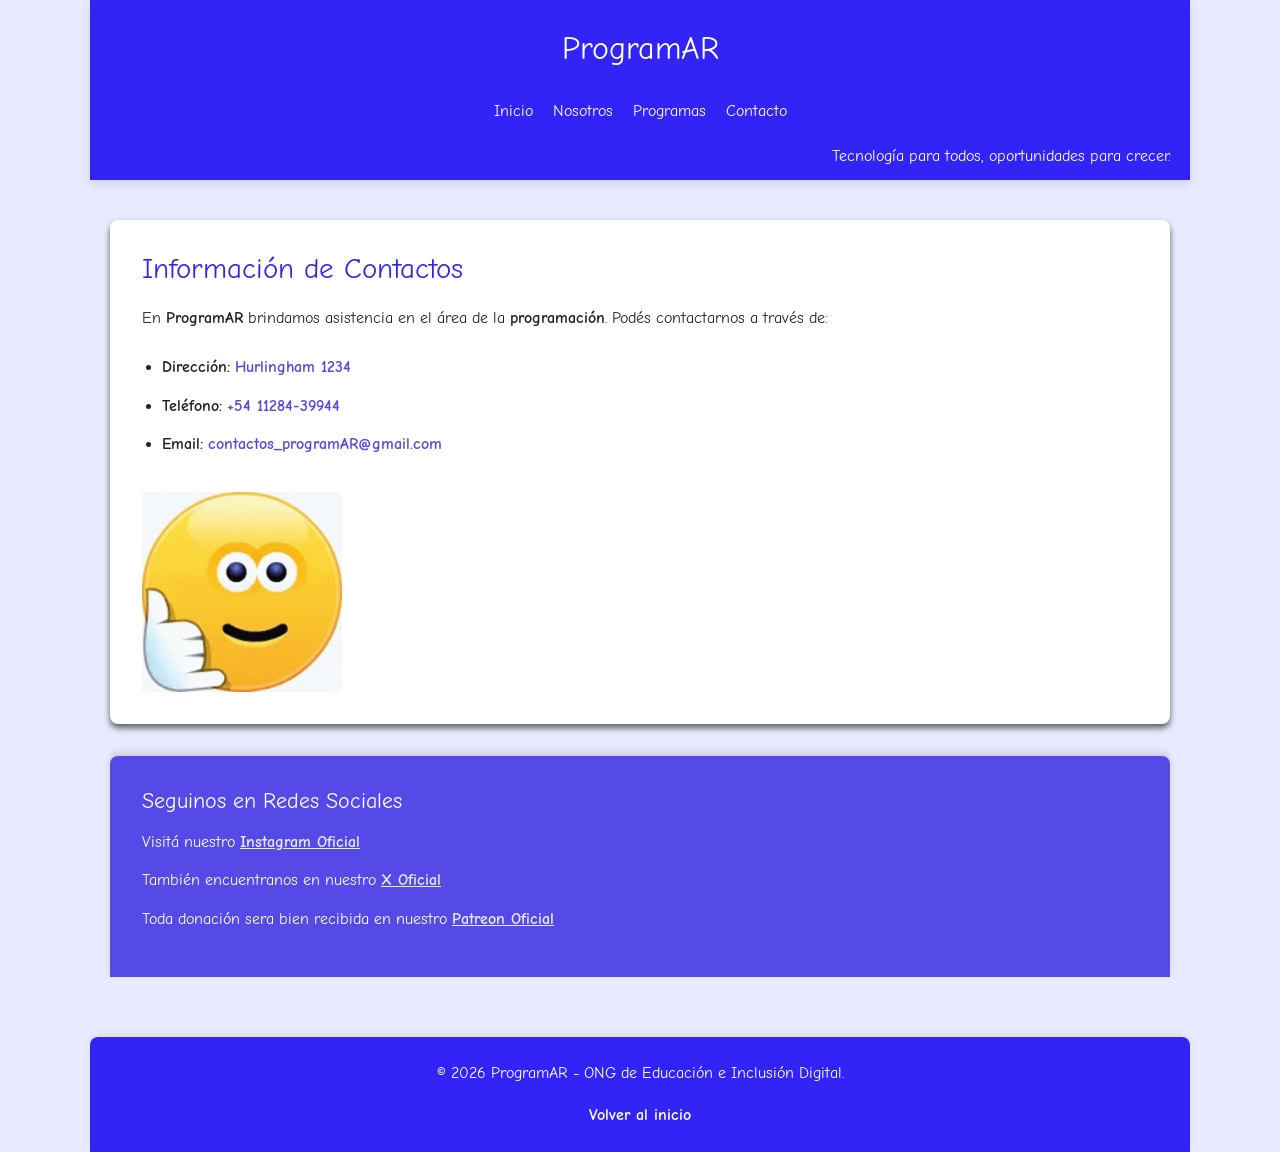
==== contactos.html @ b60bed7b "Mejoras de estilos y estructura" ====
<!DOCTYPE html>
<html lang="es">
<head>
    <meta charset="UTF-8">
    <meta name="viewport" content="width=device-width, initial-scale=1.0">

    <link href="https://cdn.jsdelivr.net/npm/bootstrap@5.3.3/dist/css/bootstrap.min.css" rel="stylesheet">

    <link rel="preconnect" href="https://fonts.googleapis.com">
    <link rel="preconnect" href="https://fonts.gstatic.com" crossorigin>
    <link href="https://fonts.googleapis.com/css2?family=Comic+Neue:ital,wght@0,300;0,400;0,700;1,300;1,400;1,700&family=Google+Sans+Flex:opsz,wght@6..144,1..1000&family=Lato:ital,wght@0,100;0,300;0,400;0,700;0,900;1,100;1,300;1,400;1,700;1,900&display=swap" rel="stylesheet">

    <link rel="stylesheet" href="css/estilos.css">

    <title>Contacto - ProgramAR</title>
</head>

<body>

<header id="inicio">
    <h1>ProgramAR</h1>
    <p>Tecnología para todos, oportunidades para crecer.</p>

    <nav class="navbar navbar-dark">
        <div class="navbar-nav">
            <a class="nav-link" href="index.html">Inicio</a>
            <a class="nav-link" href="nosotros.html">Nosotros</a>
            <a class="nav-link" href="programas.html">Programas</a>
            <a class="nav-link" href="contactos.html">Contacto</a>
        </div>
    </nav>
</header>

<main>
    <section id="vias-contacto">
        <h2>Información de Contactos</h2>

        <p>En <strong>ProgramAR</strong> brindamos asistencia en el área de la <strong>programación</strong>. Podés contactarnos a través de:</p>

        <ul>
            <li><strong>Dirección:</strong> <a href="https://maps.app.goo.gl/ENVWvmSe4t1nMU3VA" target="_blank">Hurlingham 1234</a></li>
            <li><strong>Teléfono:</strong> <a href="tel:+541128439944">+54 11284-39944</a></li>
            <li><strong>Email:</strong> <a href="mailto:contactos_programAR@gmail.com">contactos_programAR@gmail.com</a></li>
        </ul>

        <img src="imagenes/emojitelefono.gif" alt="Emoji llamando por Telefono" width="200">
    </section>

    <section id="redes-contacto">
        <h3>
            <span style="color: rgb(255, 255, 255);">
                Seguinos en Redes Sociales
            </span>
        </h3>

        <p>Visitá nuestro <a href="https://www.instagram.com/programar" target="_blank">Instagram Oficial</a></p>
        <p>También encuentranos en nuestro <a href="https://x.com/home" target="_blank">X Oficial</a></p>
        <p>Toda donación sera bien recibida en nuestro <a href="https://www.patreon.com/es-ES" target="_blank">Patreon Oficial</a></p>
    </section>
</main>

<footer>
    <p>&copy; 2026 ProgramAR - ONG de Educación e Inclusión Digital.</p>    
    <a href="#inicio">Volver al inicio</a>
</footer>

<script src="https://cdn.jsdelivr.net/npm/bootstrap@5.3.3/dist/js/bootstrap.bundle.min.js"></script>

</body>
</html>
---- css/estilos.css ----
/* ===================== */
/* Reset */
/* ===================== */

* {
  margin: 0;
  padding: 0;
  box-sizing: border-box;
}

/* ===================== */
/* Variables */
/* ===================== */

:root {
  --color-primario: #3224f7;
  --color-secundario: #554ae7;
  --color-fondo: #e8ebff;
  --color-texto: #222222;
}

body {
  font-family: "Comic Neue", sans-serif;
  font-size: 16px;
  background: var(--color-fondo);
  color: var(--color-texto);
  line-height: 1.6;
  max-width: 1100px;
  margin: auto;
}

header {
  background: var(--color-primario);
  color: white;
  padding: 30px 20px;
  margin-bottom: 20px;
  text-align: center;
  box-shadow: 0 4px 10px rgba(0, 0, 0, 0.1);
}

.texto-header h1 {
  font-weight: 700;
  letter-spacing: 1px;
}
/* ===================== /
/ Main /
/ =====================*/

main {
  padding: 20px;
}

/*===================== /
/ Secciones /
/ ===================== */

section {
  margin-bottom: 25px;
  padding: 15px;
}

/* ===================== /
/ Titulos /
/ ===================== */

h1 {
  font-size: 32px;
}

h2 {
  font-size: 26px;
  color: var(--color-primario);
}

h3 {
  font-size: 22px;
  color: var(--color-secundario);
}

/* ===================== /
/ Imagenes /
/ ===================== */

img {
  margin-top: 10px;
}

/* ===================== */
/* Navegación */
/* ===================== */

nav ul {
  list-style: none;
}

nav li {
  margin: 10px 0;
}

nav a {
  color: white;
  text-decoration: none;
}

nav a:hover {
  color: #cfd2ff;
}

.navbar {
  justify-content: center;
  margin-top: 15px;
}

.navbar-nav {
  display: flex;
  flex-direction: row;
  gap: 20px; /* Espaciado sin usar margenes manuales */
}

footer {
  background: rgb(50, 36, 247);
  color: white;
  width: 100%;
  text-align: center;
  padding: 1.5rem;
  margin-top: 40px;
  border-radius: 8px 8px 0 0; /* Redondeamos solo las esquinas de arriba */
  box-shadow: 0 -4px 10px rgba(0, 0, 0, 0.05);
}

footer a {
  text-decoration: none;
  color: white;
  font-weight: bold;
  transition: opacity 0.2s ease;
}

footer a:hover {
  opacity: 0.8; /* Se aclara un poquito al pasar el mouse */
  text-decoration: underline;
}

/* ===================== */
/* Contactos*/
/* ===================== */

#vias-contacto {
  background-color: white;
  padding: 2rem;
  border-radius: 8px;
  margin-bottom: 2rem;
  box-shadow: 0 4px 6px rgb(94, 94, 94);
}

#vias-contacto h2 {
  color: var(--color-primario);
  font-size: 1.8rem;
  margin-bottom: 1.2rem;
}

#vias-contacto p {
  margin-bottom: 1.5rem;
}

#vias-contacto ul {
  padding-left: 20px;
  margin-bottom: 1.5rem;
}

#vias-contacto li {
  margin-bottom: 0.8rem;
}

#vias-contacto a {
  color: var(--color-secundario);
  text-decoration: none;
  font-weight: bold;
}

#vias-contacto a:hover {
  color: var(--color-primario);
  text-decoration: underline;
}

/* ===================== */
/* Sección Redes Contacto*/
/* ===================== */

#redes-contacto {
  background-color: var(--color-secundario);
  padding: 2rem;
  border-radius: 8px 8px 0 0;
  margin-bottom: 0;
  box-shadow: 0 -4px 6px rgba(94, 94, 94, 0.2);
  color: white;
}

#redes-contacto h3 {
  margin-bottom: 1rem;
}

#redes-contacto p {
  margin-bottom: 0.8rem;
}

#redes-contacto a {
  color: var(--color-fondo);
  text-decoration: underline;
  font-weight: bold;
}

#redes-contacto a:hover {
  color: var(--color-primario);
  text-decoration: underline;
}

/* ===================== */
/* Programas*/
/* ===================== */

#lista-programas {
  background-color: white;
  padding: 2rem;
  border-radius: 8px;
  margin-bottom: 2rem;
  box-shadow: 0 4px 6px rgb(94, 94, 94);
}

#lista-programas h2 {
  color: var(--color-primario);
  font-size: 1.8rem;
  margin-bottom: 1.2rem;
}

/* ===================== */
/* Posicionamiento */
/* ===================== */

header {
  position: relative;
  height: 180px;
}

header p {
  position: absolute;
  bottom: 10px;
  right: 20px;
  margin: 0;
}

.navbar {
  background-color: var(--color-primario);
}

.nav-link {
  color: white;
}

.nav-link:hover {
  color: #cfd2ff;
}

.card {
  border: none;
  border-radius: 12px;
  box-shadow: 0 5px 15px rgba(94, 94, 94, 0.15);
  transition: transform 0.3s ease;
  text-align: center;
}

.card img {
  padding: 15px;
  border-radius: 20px;
  object-fit: contain;
  margin: 15px auto 0 auto;
  display: block;
}

.card-body h3 {
  margin-bottom: 10px;
}

.card-body {
  background-color: #ffffff; /* Fondo blanco limpio para el texto */
  border-radius: 0 0 12px 12px; /* Acompaña la redondez de la tarjeta */
  padding: 20px;
}

#quienes-somos,
#mision {
  background-color: white;
  padding: 2rem;
  border-radius: 8px;
  margin-bottom: 2rem;
  box-shadow: 0 4px 6px rgb(94, 94, 94);
}

#areas-de-trabajo {
  background-color: white;
  padding: 2rem;
  border-radius: 8px;
  margin-bottom: 2rem;
  box-shadow: 0 4px 6px rgb(94, 94, 94);
}

#areas-de-trabajo .card {
  background-color: var(--color-fondo);
}

#areas-de-trabajo p {
  margin-top: 25px;
  text-align: center;
}
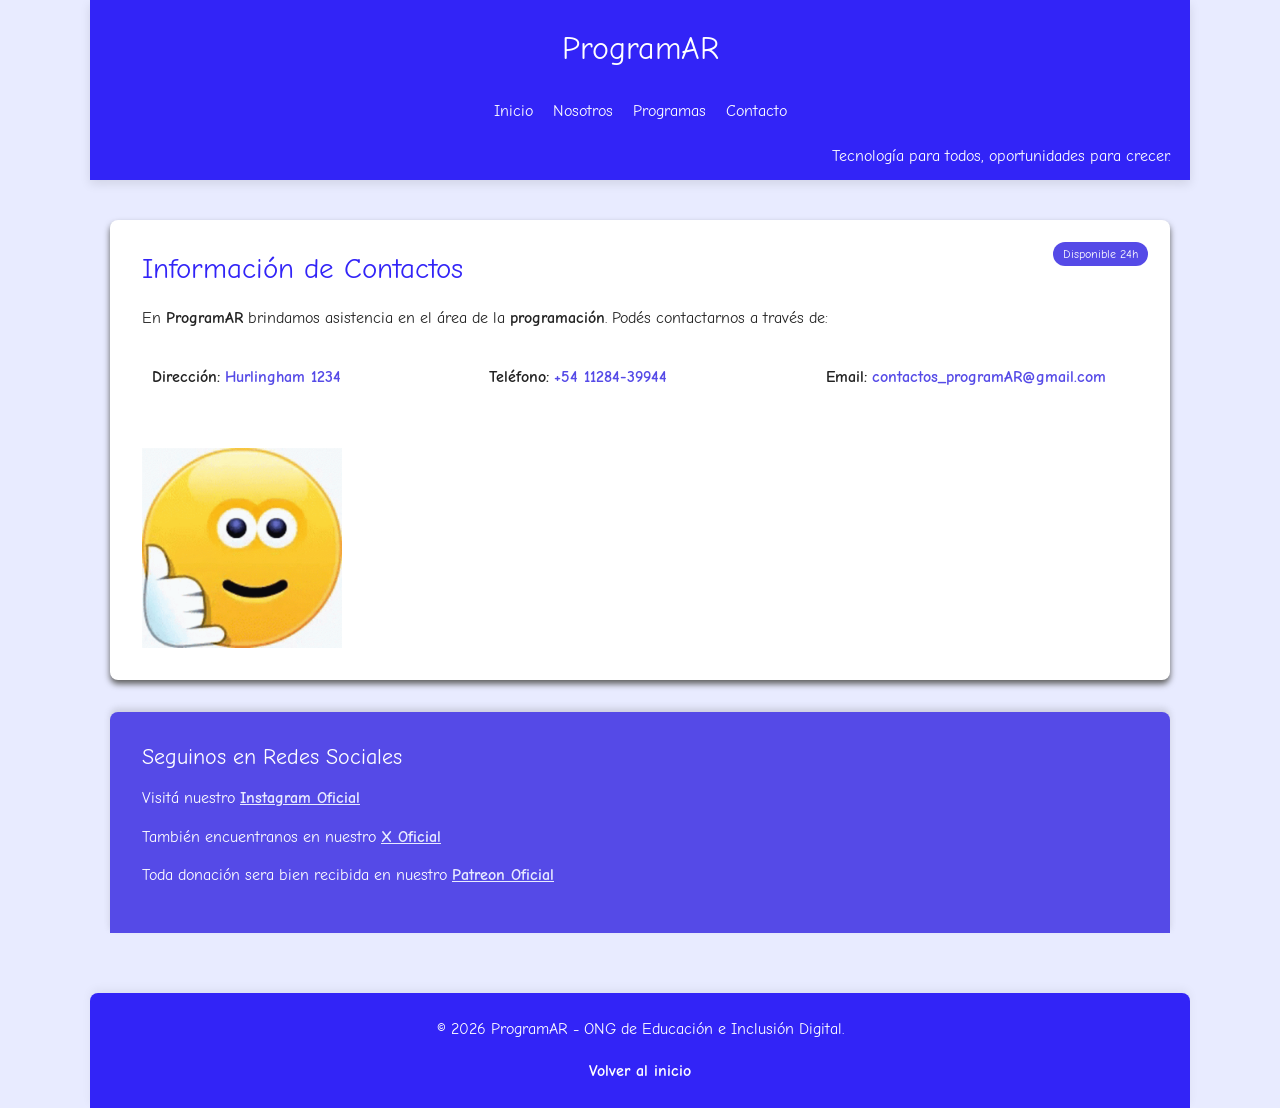
==== commit 003ea675: "Mejoras de layout con Flexbox y Bootstrap en página de contactos" ====
--- a/contactos.html
+++ b/contactos.html
@@ -33,7 +33,7 @@
 
 <main>
     <section id="vias-contacto">
-        <h2>Información de Contactos</h2>
+        <h2>Información de Contactos <span class="badge-contacto">Disponible 24h</span></h2>
 
         <p>En <strong>ProgramAR</strong> brindamos asistencia en el área de la <strong>programación</strong>. Podés contactarnos a través de:</p>
 
--- a/css/estilos.css
+++ b/css/estilos.css
@@ -215,6 +215,41 @@
 }
 
 /* ===================== */
+/* Flexbox Contactos */
+/* ===================== */
+
+#vias-contacto ul {
+  display: flex;
+  flex-wrap: wrap;
+  gap: 15px;
+  padding-left: 0;
+  list-style: none;
+}
+
+#vias-contacto li {
+  flex: 1 1 250px;
+  background: white;
+  padding: 10px;
+  border-radius: 8px;
+}
+
+h2 {
+  position: relative;
+}
+
+.badge-contacto {
+  position: absolute;
+  top: -10px;
+  right: -10px;
+
+  background: var(--color-secundario);
+  color: white;
+  padding: 5px 10px;
+  border-radius: 20px;
+  font-size: 0.75rem;
+}
+
+/* ===================== */
 /* Programas*/
 /* ===================== */
 
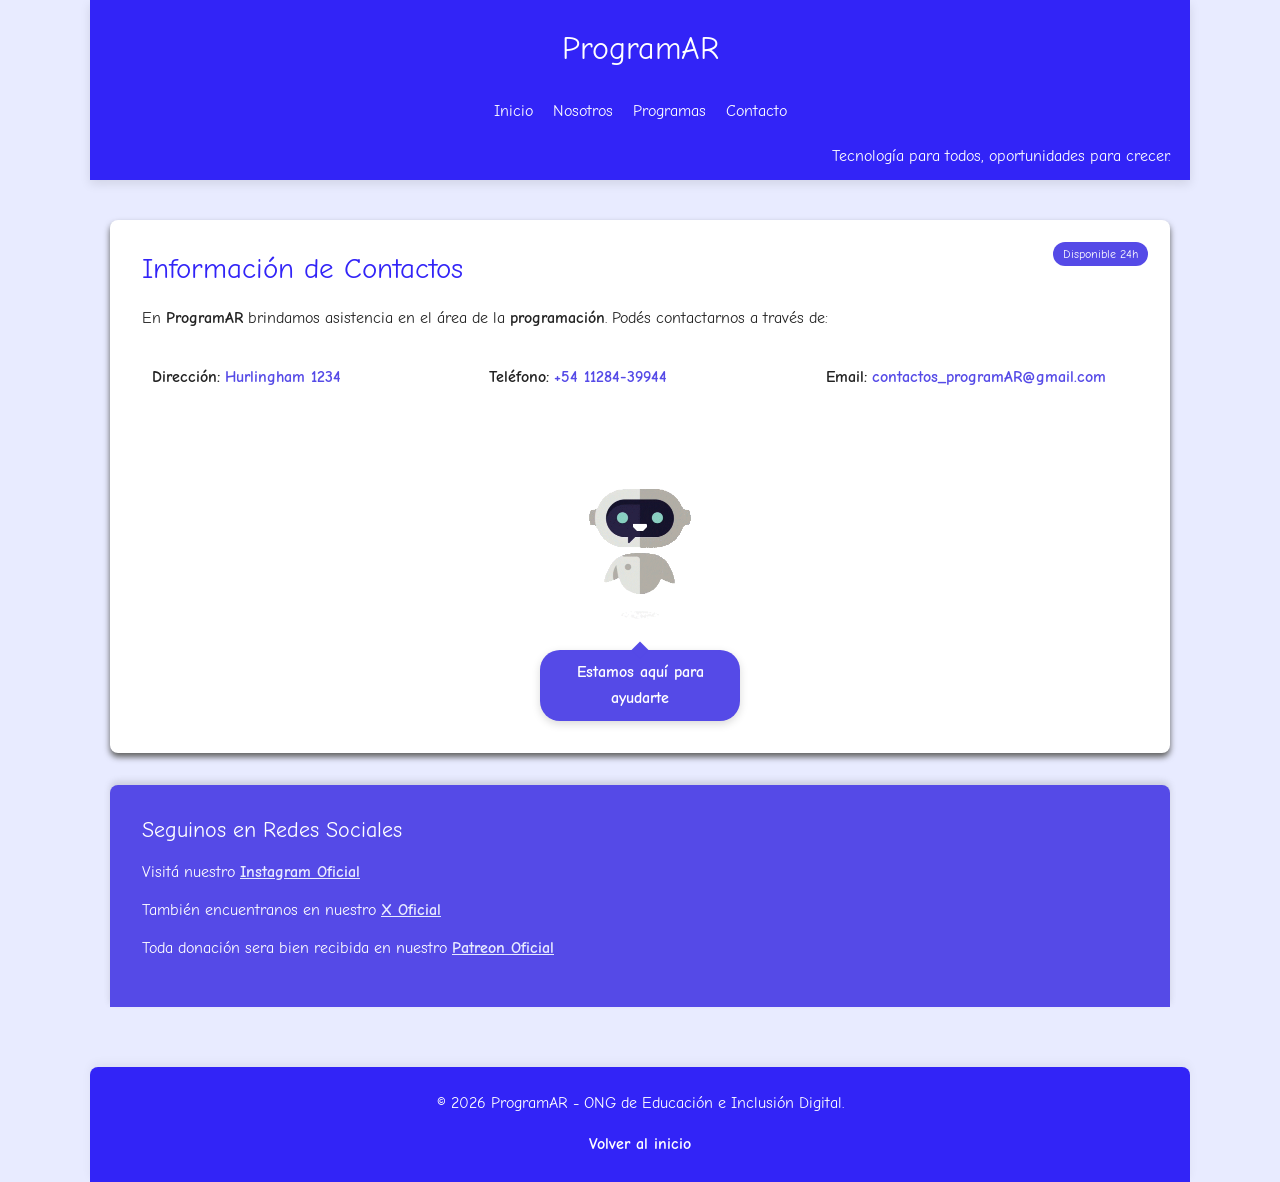
==== commit 07c2f545: "Style: Mejora visual en contactos" ====
--- a/contactos.html
+++ b/contactos.html
@@ -43,7 +43,13 @@
             <li><strong>Email:</strong> <a href="mailto:contactos_programAR@gmail.com">contactos_programAR@gmail.com</a></li>
         </ul>
 
-        <img src="imagenes/emojitelefono.gif" alt="Emoji llamando por Telefono" width="200">
+    <div class="asistencia-contacto">
+    <img src="imagenes/robotito.gif" alt="Asistente virtual" width="250">
+
+    <div class="globo-chat">
+        Estamos aquí para ayudarte
+    </div>
+</div>
     </section>
 
     <section id="redes-contacto">
--- a/css/estilos.css
+++ b/css/estilos.css
@@ -249,6 +249,45 @@
   font-size: 0.75rem;
 }
 
+.asistencia-contacto {
+  display: flex;
+  flex-direction: column;
+  align-items: center;
+  text-align: center;
+  gap: 10px;
+  margin-top: 20px;
+}
+
+.asistencia-contacto {
+  display: flex;
+  align-items: center;
+  gap: 15px;
+  margin-top: 20px;
+}
+
+.globo-chat {
+  background: var(--color-secundario);
+  color: white;
+  font-weight: bold;
+  padding: 10px 15px;
+  border-radius: 20px;
+  box-shadow: 0 3px 8px rgba(0,0,0,0.15);
+  position: relative;
+  max-width: 200px;
+}
+
+.globo-chat::before {
+  content: "";
+  position: absolute;
+  top: -6px;
+  left: 50%;
+  transform: translateX(-50%) rotate(45deg);
+
+  width: 12px;
+  height: 12px;
+  background: var(--color-secundario);
+}  
+
 /* ===================== */
 /* Programas*/
 /* ===================== */
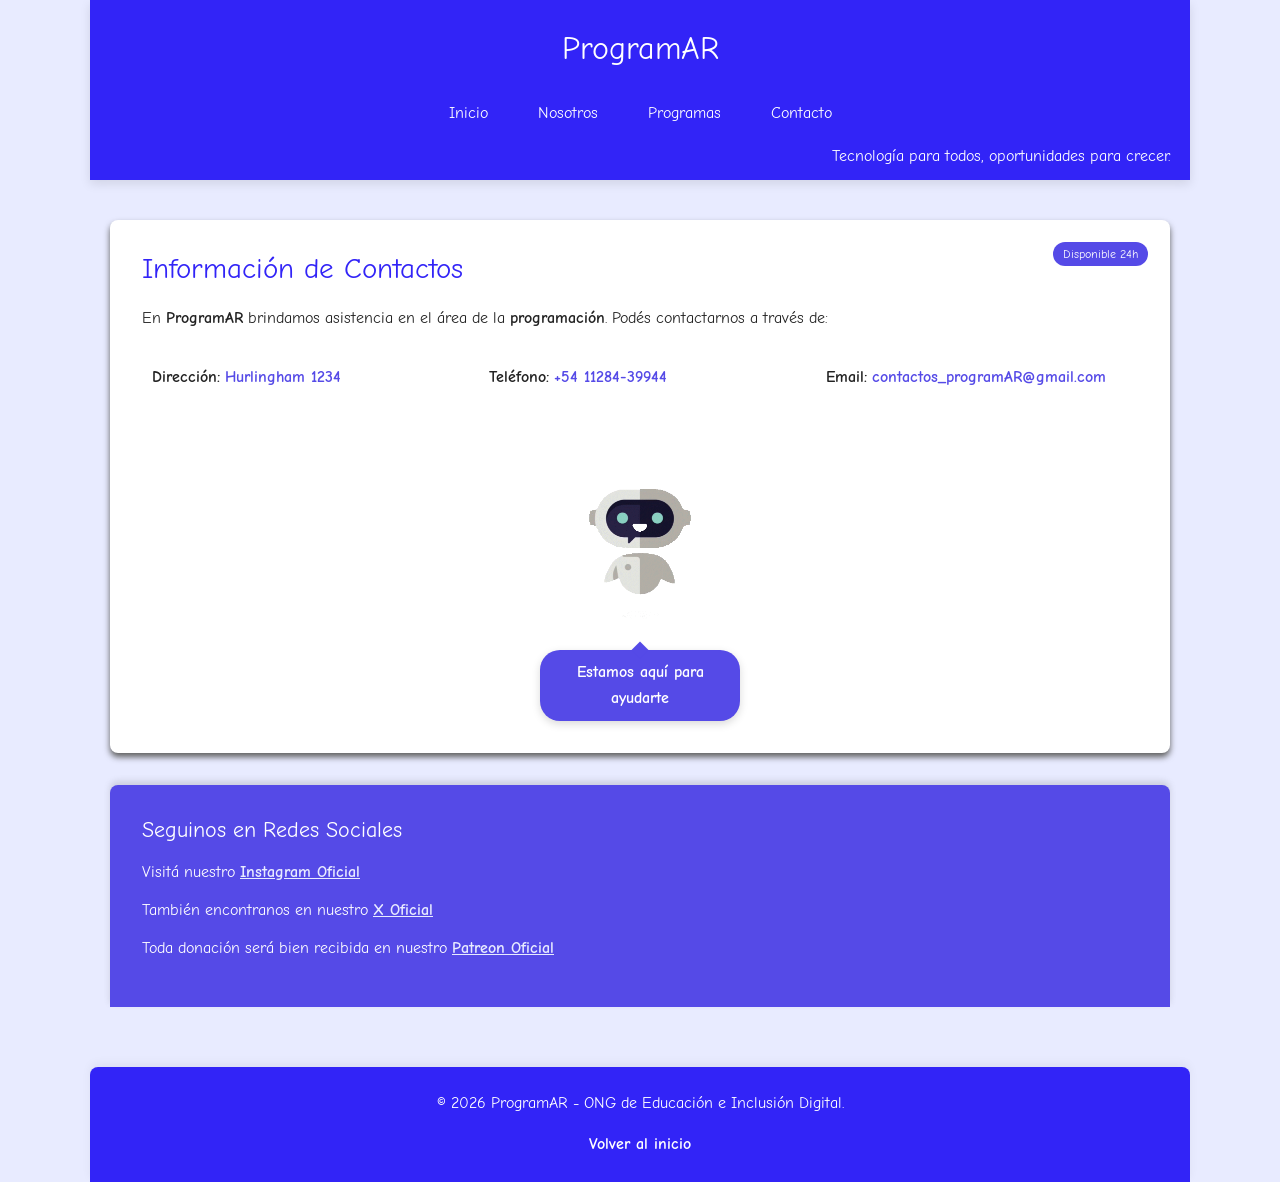
==== commit 2f8415ad: "fix: limpiar html, corregir errores de ortografia e identacion" ====
--- a/contactos.html
+++ b/contactos.html
@@ -43,25 +43,20 @@
             <li><strong>Email:</strong> <a href="mailto:contactos_programAR@gmail.com">contactos_programAR@gmail.com</a></li>
         </ul>
 
-    <div class="asistencia-contacto">
-    <img src="imagenes/robotito.gif" alt="Asistente virtual" width="250">
-
-    <div class="globo-chat">
-        Estamos aquí para ayudarte
-    </div>
-</div>
+        <div class="asistencia-contacto">
+            <img src="imagenes/robotito.gif" alt="Asistente virtual" width="250">
+            <div class="globo-chat">
+                Estamos aquí para ayudarte
+            </div>
+        </div>
     </section>
 
     <section id="redes-contacto">
-        <h3>
-            <span style="color: rgb(255, 255, 255);">
-                Seguinos en Redes Sociales
-            </span>
-        </h3>
+        <h3> Seguinos en Redes Sociales</h3>
 
         <p>Visitá nuestro <a href="https://www.instagram.com/programar" target="_blank">Instagram Oficial</a></p>
-        <p>También encuentranos en nuestro <a href="https://x.com/home" target="_blank">X Oficial</a></p>
-        <p>Toda donación sera bien recibida en nuestro <a href="https://www.patreon.com/es-ES" target="_blank">Patreon Oficial</a></p>
+        <p>También encontranos en nuestro <a href="https://x.com/home" target="_blank">X Oficial</a></p>
+        <p>Toda donación será bien recibida en nuestro <a href="https://www.patreon.com/es-ES" target="_blank">Patreon Oficial</a></p>
     </section>
 </main>
 
--- a/css/estilos.css
+++ b/css/estilos.css
@@ -84,7 +84,6 @@
 img {
   margin-top: 10px;
 }
-
 /* ===================== */
 /* Navegación */
 /* ===================== */
@@ -212,6 +211,10 @@
 #redes-contacto a:hover {
   color: var(--color-primario);
   text-decoration: underline;
+}
+
+#redes-contacto h3 {
+  color: white;    
 }
 
 /* ===================== */
@@ -385,3 +388,48 @@
   margin-top: 25px;
   text-align: center;
 }
+
+/* Sección Nosotros */ 
+
+#Box-Nosotros{
+   background-color: white;
+  padding: 2rem;
+  border-radius: 10px;
+  margin-bottom: 2rem;
+  box-shadow: 0 4px 6px rgb(94, 94, 94);
+  border: 2px solid #000;
+}
+
+#Box-Contactanos{
+background-color: white;
+  padding: 2rem;
+  border-radius: 10px;
+  margin-bottom: 2rem;
+  box-shadow: 0 4px 6px rgb(94, 94, 94);
+   border: 2px solid #000;
+    
+}
+
+#Box-imagenes{
+background-color: white;
+  padding: 2rem;
+  border-radius: 10px;
+  margin-bottom: 2rem;
+  box-shadow: 0 4px 6px rgb(94, 94, 94);
+   border: 2px solid #000;
+}
+.navbar-nav 
+{
+    display: flex;
+    justify-content: center;
+    align-items: center;
+    gap: 20px; 
+    list-style: none;
+    padding: 0;
+}
+
+.nav-link {
+    text-decoration: none;
+    padding: 10px 15px;
+    display: inline-block;
+}
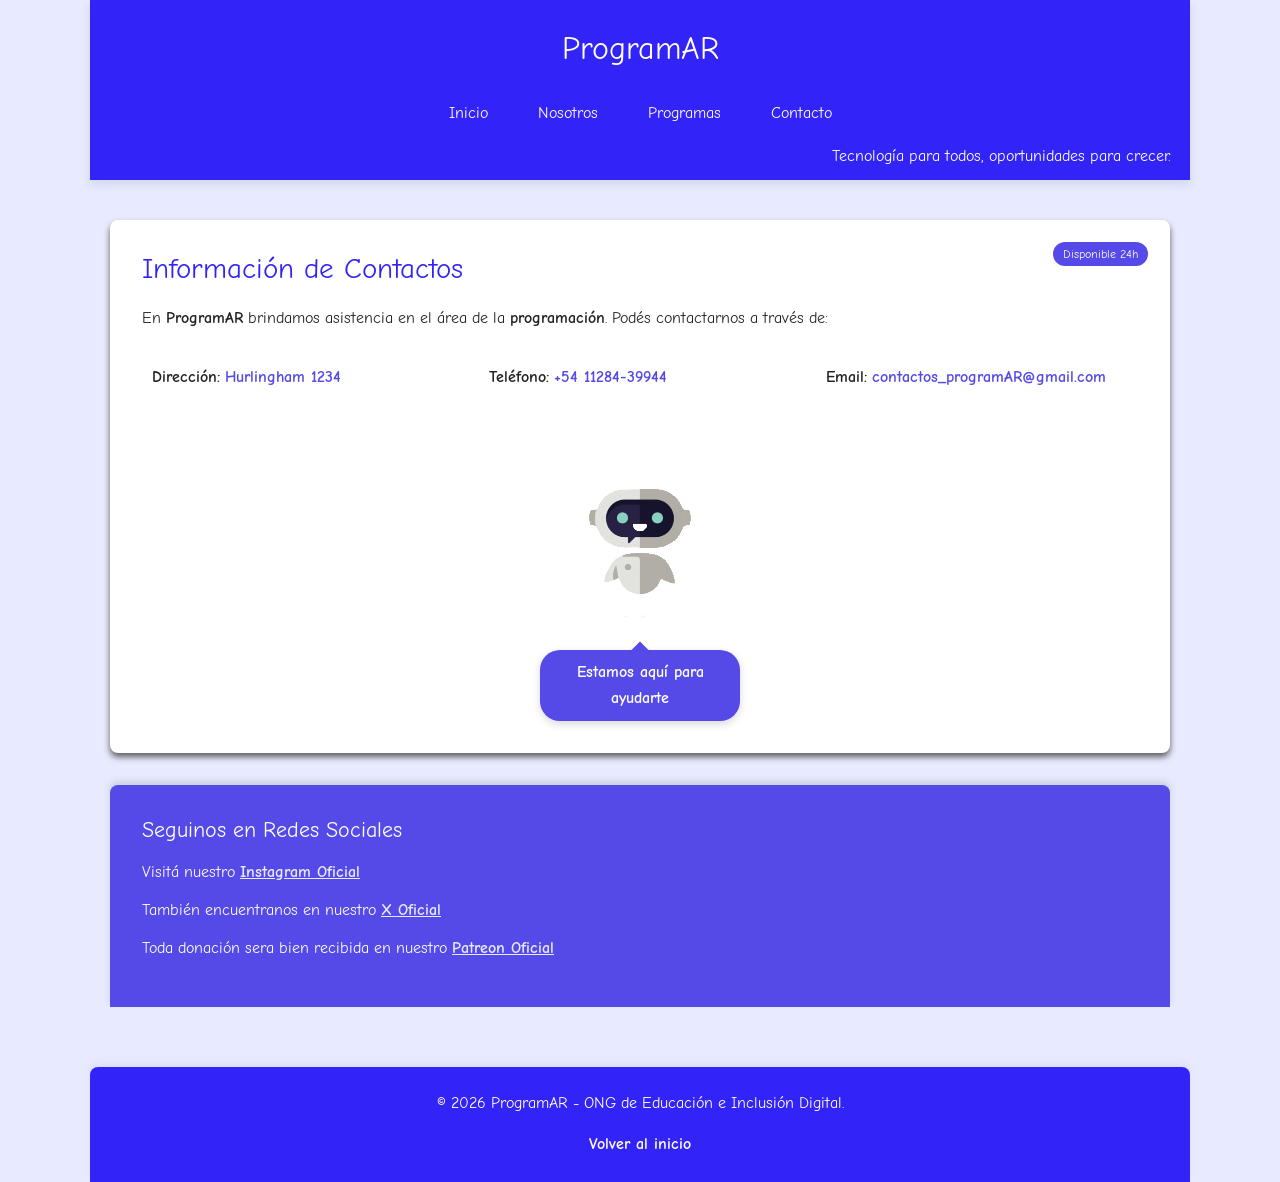
==== commit b60323c6: "Resolviendo conflictos" ====
--- a/contactos.html
+++ b/contactos.html
@@ -29,6 +29,7 @@
             <a class="nav-link" href="contactos.html">Contacto</a>
         </div>
     </nav>
+
 </header>
 
 <main>
@@ -43,20 +44,25 @@
             <li><strong>Email:</strong> <a href="mailto:contactos_programAR@gmail.com">contactos_programAR@gmail.com</a></li>
         </ul>
 
-        <div class="asistencia-contacto">
-            <img src="imagenes/robotito.gif" alt="Asistente virtual" width="250">
-            <div class="globo-chat">
-                Estamos aquí para ayudarte
-            </div>
-        </div>
+    <div class="asistencia-contacto">
+    <img src="imagenes/robotito.gif" alt="Asistente virtual" width="250">
+
+    <div class="globo-chat">
+        Estamos aquí para ayudarte
+    </div>
+</div>
     </section>
 
     <section id="redes-contacto">
-        <h3> Seguinos en Redes Sociales</h3>
+        <h3>
+            <span style="color: rgb(255, 255, 255);">
+                Seguinos en Redes Sociales
+            </span>
+        </h3>
 
         <p>Visitá nuestro <a href="https://www.instagram.com/programar" target="_blank">Instagram Oficial</a></p>
-        <p>También encontranos en nuestro <a href="https://x.com/home" target="_blank">X Oficial</a></p>
-        <p>Toda donación será bien recibida en nuestro <a href="https://www.patreon.com/es-ES" target="_blank">Patreon Oficial</a></p>
+        <p>También encuentranos en nuestro <a href="https://x.com/home" target="_blank">X Oficial</a></p>
+        <p>Toda donación sera bien recibida en nuestro <a href="https://www.patreon.com/es-ES" target="_blank">Patreon Oficial</a></p>
     </section>
 </main>
 
@@ -65,6 +71,7 @@
     <a href="#inicio">Volver al inicio</a>
 </footer>
 
+
 <script src="https://cdn.jsdelivr.net/npm/bootstrap@5.3.3/dist/js/bootstrap.bundle.min.js"></script>
 
 </body>
--- a/css/estilos.css
+++ b/css/estilos.css
@@ -309,6 +309,14 @@
   margin-bottom: 1.2rem;
 }
 
+#programa-semilla {
+  background-color: white;
+  padding: 2rem;
+  border-radius: 8px;
+  margin-bottom: 2rem;
+  box-shadow: 0 4px 6px rgb(94, 94, 94);
+}
+
 /* ===================== */
 /* Posicionamiento */
 /* ===================== */
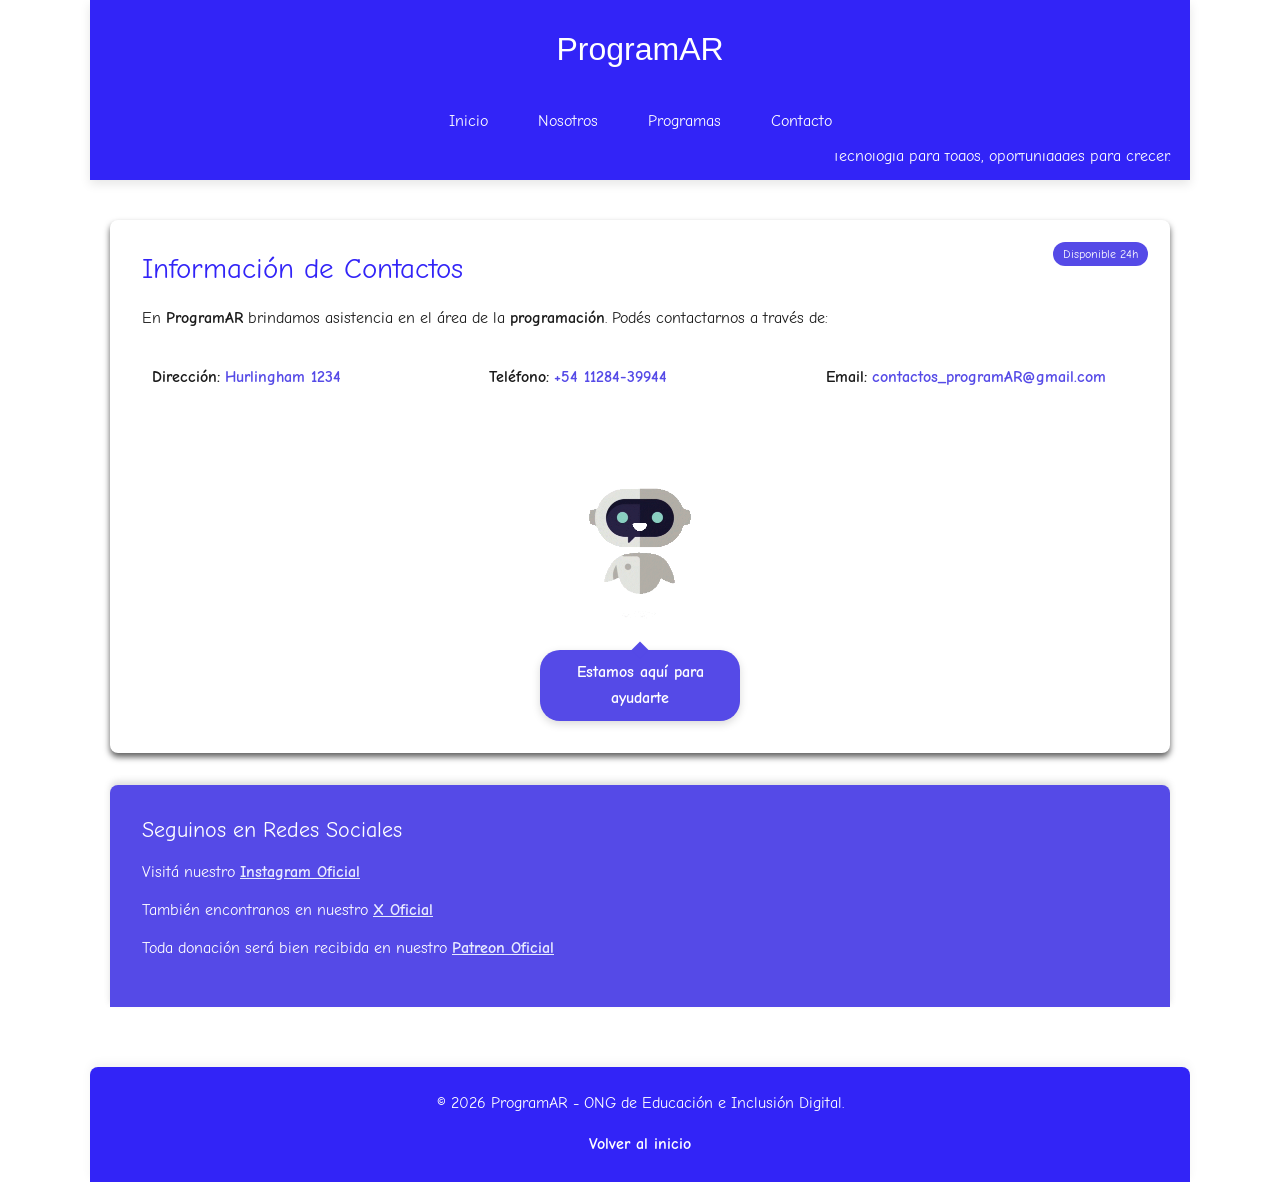
==== commit ffa4427c: "Merge branch 'main' of github.com:RemiLez/TpGrupoUnahur" ====
--- a/contactos.html
+++ b/contactos.html
@@ -44,25 +44,20 @@
             <li><strong>Email:</strong> <a href="mailto:contactos_programAR@gmail.com">contactos_programAR@gmail.com</a></li>
         </ul>
 
-    <div class="asistencia-contacto">
-    <img src="imagenes/robotito.gif" alt="Asistente virtual" width="250">
-
-    <div class="globo-chat">
-        Estamos aquí para ayudarte
-    </div>
-</div>
+        <div class="asistencia-contacto">
+            <img src="imagenes/robotito.gif" alt="Asistente virtual" width="250">
+            <div class="globo-chat">
+                Estamos aquí para ayudarte
+            </div>
+        </div>
     </section>
 
     <section id="redes-contacto">
-        <h3>
-            <span style="color: rgb(255, 255, 255);">
-                Seguinos en Redes Sociales
-            </span>
-        </h3>
+        <h3> Seguinos en Redes Sociales</h3>
 
         <p>Visitá nuestro <a href="https://www.instagram.com/programar" target="_blank">Instagram Oficial</a></p>
-        <p>También encuentranos en nuestro <a href="https://x.com/home" target="_blank">X Oficial</a></p>
-        <p>Toda donación sera bien recibida en nuestro <a href="https://www.patreon.com/es-ES" target="_blank">Patreon Oficial</a></p>
+        <p>También encontranos en nuestro <a href="https://x.com/home" target="_blank">X Oficial</a></p>
+        <p>Toda donación será bien recibida en nuestro <a href="https://www.patreon.com/es-ES" target="_blank">Patreon Oficial</a></p>
     </section>
 </main>
 
--- a/css/estilos.css
+++ b/css/estilos.css
@@ -440,4 +440,100 @@
     text-decoration: none;
     padding: 10px 15px;
     display: inline-block;
+}
+
+/* para el título principal de la sección Nosotros */
+.texto-destacado-azul {
+    color: rgb(30, 53, 255);
+}
+
+.texto-azul {
+    color: blue;
+}
+
+/* Estilos base */
+body {
+    background-color: #ffffff;
+    color: #1a1a1a;
+    transition: background-color 0.3s, color 0.3s;
+}
+
+/* Clase que se aplica al activar el modo oscuro */
+body.dark-mode {
+    background-color: #121212;
+    color: #e0e0e0;
+}
+
+body.dark-mode .texto-azul {
+    color: #64b5f6;
+}
+
+body.dark-mode .texto-destacado-azul {
+    color: #82b1ff;
+}
+
+/* Estilo simple para el botón */
+.btn-oscuro {
+    padding: 8px 12px;
+    cursor: pointer;
+    border-radius: 5px;
+    border: 1px solid #ccc;
+    background-color: #fff;
+    color: #000;
+}
+body.dark-mode .btn-oscuro {
+    background-color: #333;
+    color: #fff;
+    border-color: #555;
+  }
+
+/* Boton del lado lateral*/
+.btn-oscuro
+ {
+    position: absolute;
+    top: 40px;
+    right: 20px;
+    z-index: 1000;
+}
+
+/* ESTILOS CUANDO EL MODO OSCURO ESTÁ ACTIVO  */
+
+/* El fondo general se vuelve oscuro */
+body.dark-mode {
+    background-color: #121212;
+}
+
+/* El cuadro blanco principal ahora pasa a tener fondo oscuro */
+body.dark-mode #Box-Nosotros, 
+body.dark-mode #Box-imagenes, 
+body.dark-mode #Box-Contactanos {
+    background-color: #1e1e1e; /* Fondo oscuro suave para los bloques */
+    border: 1px solid #333;    /* Borde sutil opcional */
+}
+
+/* Las letras de los párrafos dentro de los bloques se vuelven claras */
+body.dark-mode p {
+    color: #e0e0e0 !important; 
+}
+
+/* El título azul cambia a un tono celeste para mejor contraste */
+body.dark-mode .texto-destacado-azul,
+body.dark-mode .texto-azul {
+    color: #64b5f6 !important;
+}
+
+/* Las letras del encabezado (que arriba eran blancas) ahora pasan a ser negras */
+body.dark-mode header h1,
+body.dark-mode header p,
+body.dark-mode .nav-link {
+    color: #000000 !important;
+}
+
+/* Correción de tipografía */
+header h1 
+{
+    font-family: 'Comic Neue', sans-serif; /* Aplica la fuente de todas las páginas */
+    font-weight: 300;                      /* Usa el peso más fino disponible */
+    background-color: transparent;         /* Elimina cualquier recuadro o fondo */
+    display: inline-block;                 /* Evita que ocupe bloques fantasmas */
 }
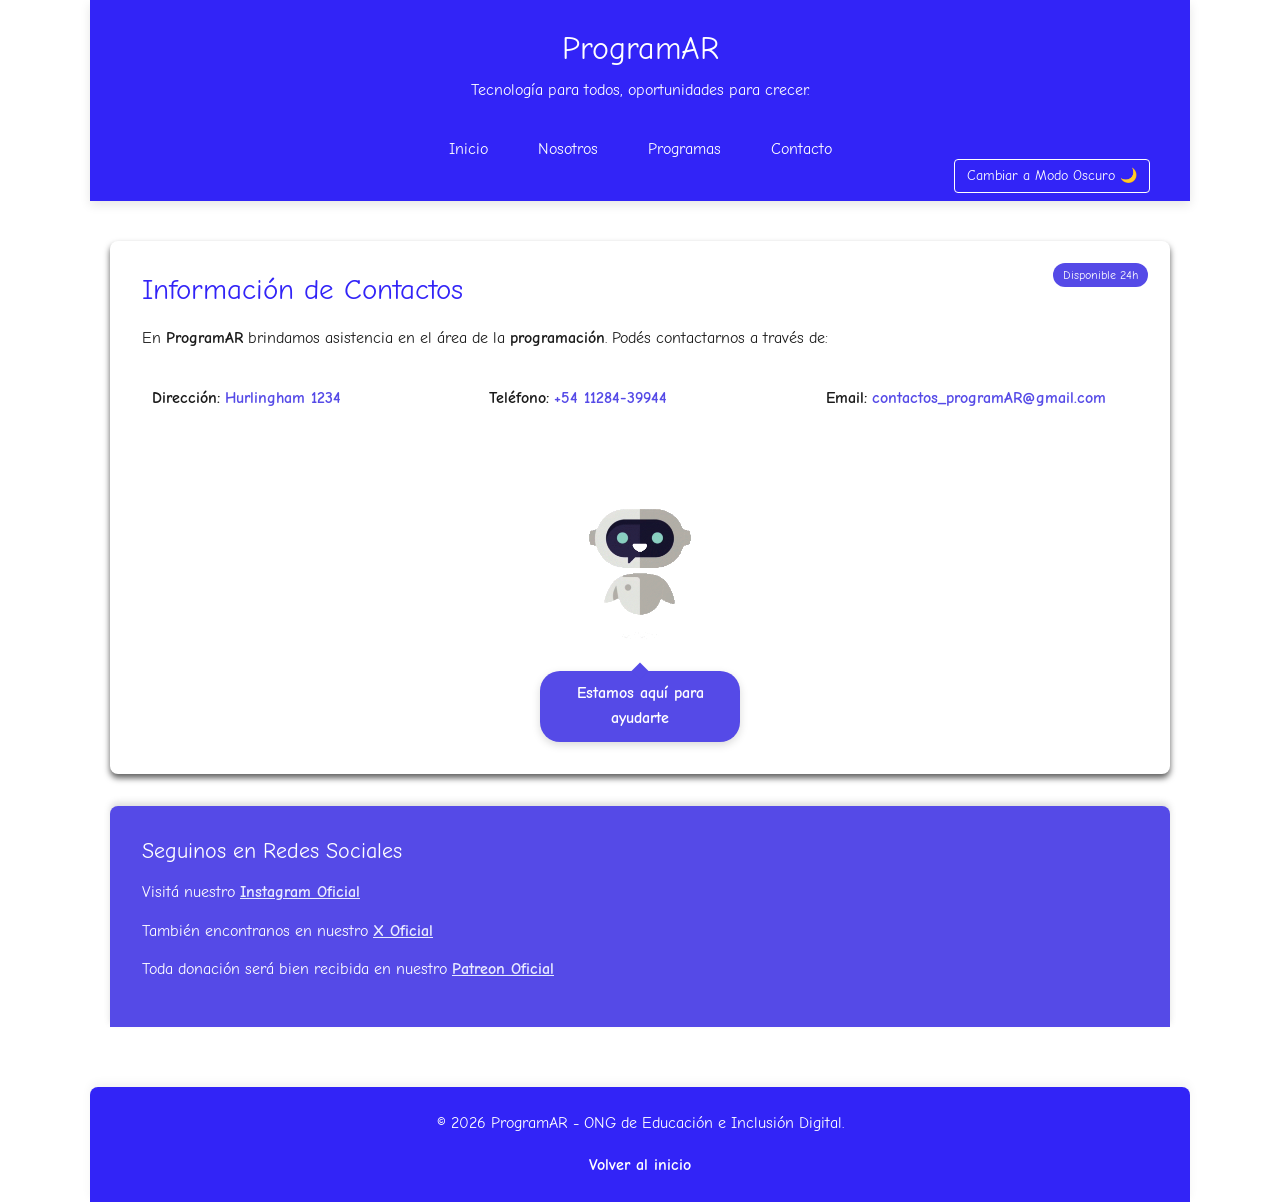
==== commit 726746af: "feat: agregamos el archivo js y lo ponemos en todas las paginas" ====
--- a/contactos.html
+++ b/contactos.html
@@ -1,73 +1,114 @@
-<!DOCTYPE html>
+<!doctype html>
 <html lang="es">
-<head>
-    <meta charset="UTF-8">
-    <meta name="viewport" content="width=device-width, initial-scale=1.0">
+  <head>
+    <meta charset="UTF-8" />
+    <meta name="viewport" content="width=device-width, initial-scale=1.0" />
 
-    <link href="https://cdn.jsdelivr.net/npm/bootstrap@5.3.3/dist/css/bootstrap.min.css" rel="stylesheet">
+    <link
+      href="https://cdn.jsdelivr.net/npm/bootstrap@5.3.3/dist/css/bootstrap.min.css"
+      rel="stylesheet"
+    />
 
-    <link rel="preconnect" href="https://fonts.googleapis.com">
-    <link rel="preconnect" href="https://fonts.gstatic.com" crossorigin>
-    <link href="https://fonts.googleapis.com/css2?family=Comic+Neue:ital,wght@0,300;0,400;0,700;1,300;1,400;1,700&family=Google+Sans+Flex:opsz,wght@6..144,1..1000&family=Lato:ital,wght@0,100;0,300;0,400;0,700;0,900;1,100;1,300;1,400;1,700;1,900&display=swap" rel="stylesheet">
+    <link rel="preconnect" href="https://fonts.googleapis.com" />
+    <link rel="preconnect" href="https://fonts.gstatic.com" crossorigin />
+    <link
+      href="https://fonts.googleapis.com/css2?family=Comic+Neue:ital,wght@0,300;0,400;0,700;1,300;1,400;1,700&family=Google+Sans+Flex:opsz,wght@6..144,1..1000&family=Lato:ital,wght@0,100;0,300;0,400;0,700;0,900;1,100;1,300;1,400;1,700;1,900&display=swap"
+      rel="stylesheet"
+    />
 
-    <link rel="stylesheet" href="css/estilos.css">
+    <link rel="stylesheet" href="css/estilos.css" />
 
     <title>Contacto - ProgramAR</title>
-</head>
+  </head>
 
-<body>
+  <body>
+    <header id="inicio">
+      <h1>ProgramAR</h1>
+      <p>Tecnología para todos, oportunidades para crecer.</p>
 
-<header id="inicio">
-    <h1>ProgramAR</h1>
-    <p>Tecnología para todos, oportunidades para crecer.</p>
+      <nav class="navbar navbar-dark">
+        <div class="navbar-nav">
+          <a class="nav-link" href="index.html">Inicio</a>
+          <a class="nav-link" href="nosotros.html">Nosotros</a>
+          <a class="nav-link" href="programas.html">Programas</a>
+          <a class="nav-link" href="contactos.html">Contacto</a>
 
-    <nav class="navbar navbar-dark">
-        <div class="navbar-nav">
-            <a class="nav-link" href="index.html">Inicio</a>
-            <a class="nav-link" href="nosotros.html">Nosotros</a>
-            <a class="nav-link" href="programas.html">Programas</a>
-            <a class="nav-link" href="contactos.html">Contacto</a>
+          <button id="toggle-dark-mode" class="btn-oscuro">
+            Cambiar a Modo Oscuro 🌙
+          </button>
         </div>
-    </nav>
+      </nav>
+    </header>
 
-</header>
+    <main>
+      <section id="vias-contacto">
+        <h2>
+          Información de Contactos
+          <span class="badge-contacto">Disponible 24h</span>
+        </h2>
 
-<main>
-    <section id="vias-contacto">
-        <h2>Información de Contactos <span class="badge-contacto">Disponible 24h</span></h2>
-
-        <p>En <strong>ProgramAR</strong> brindamos asistencia en el área de la <strong>programación</strong>. Podés contactarnos a través de:</p>
+        <p>
+          En <strong>ProgramAR</strong> brindamos asistencia en el área de la
+          <strong>programación</strong>. Podés contactarnos a través de:
+        </p>
 
         <ul>
-            <li><strong>Dirección:</strong> <a href="https://maps.app.goo.gl/ENVWvmSe4t1nMU3VA" target="_blank">Hurlingham 1234</a></li>
-            <li><strong>Teléfono:</strong> <a href="tel:+541128439944">+54 11284-39944</a></li>
-            <li><strong>Email:</strong> <a href="mailto:contactos_programAR@gmail.com">contactos_programAR@gmail.com</a></li>
+          <li>
+            <strong>Dirección:</strong>
+            <a href="https://maps.app.goo.gl/ENVWvmSe4t1nMU3VA" target="_blank"
+              >Hurlingham 1234</a
+            >
+          </li>
+          <li>
+            <strong>Teléfono:</strong>
+            <a href="tel:+541128439944">+54 11284-39944</a>
+          </li>
+          <li>
+            <strong>Email:</strong>
+            <a href="mailto:contactos_programAR@gmail.com"
+              >contactos_programAR@gmail.com</a
+            >
+          </li>
         </ul>
 
         <div class="asistencia-contacto">
-            <img src="imagenes/robotito.gif" alt="Asistente virtual" width="250">
-            <div class="globo-chat">
-                Estamos aquí para ayudarte
-            </div>
+          <img
+            src="imagenes/robotito.gif"
+            alt="Asistente virtual"
+            width="250"
+          />
+          <div class="globo-chat">Estamos aquí para ayudarte</div>
         </div>
-    </section>
+      </section>
 
-    <section id="redes-contacto">
-        <h3> Seguinos en Redes Sociales</h3>
+      <section id="redes-contacto">
+        <h3>Seguinos en Redes Sociales</h3>
 
-        <p>Visitá nuestro <a href="https://www.instagram.com/programar" target="_blank">Instagram Oficial</a></p>
-        <p>También encontranos en nuestro <a href="https://x.com/home" target="_blank">X Oficial</a></p>
-        <p>Toda donación será bien recibida en nuestro <a href="https://www.patreon.com/es-ES" target="_blank">Patreon Oficial</a></p>
-    </section>
-</main>
+        <p>
+          Visitá nuestro
+          <a href="https://www.instagram.com/programar" target="_blank"
+            >Instagram Oficial</a
+          >
+        </p>
+        <p>
+          También encontranos en nuestro
+          <a href="https://x.com/home" target="_blank">X Oficial</a>
+        </p>
+        <p>
+          Toda donación será bien recibida en nuestro
+          <a href="https://www.patreon.com/es-ES" target="_blank"
+            >Patreon Oficial</a
+          >
+        </p>
+      </section>
+    </main>
 
-<footer>
-    <p>&copy; 2026 ProgramAR - ONG de Educación e Inclusión Digital.</p>    
-    <a href="#inicio">Volver al inicio</a>
-</footer>
+    <footer>
+      <p>&copy; 2026 ProgramAR - ONG de Educación e Inclusión Digital.</p>
+      <a href="#inicio">Volver al inicio</a>
+    </footer>
 
-
-<script src="https://cdn.jsdelivr.net/npm/bootstrap@5.3.3/dist/js/bootstrap.bundle.min.js"></script>
-
-</body>
-</html>+    <script src="https://cdn.jsdelivr.net/npm/bootstrap@5.3.3/dist/js/bootstrap.bundle.min.js"></script>
+    <script src="js/modo-oscuro.js"></script>
+  </body>
+</html>
--- a/css/estilos.css
+++ b/css/estilos.css
@@ -214,7 +214,7 @@
 }
 
 #redes-contacto h3 {
-  color: white;    
+  color: white;
 }
 
 /* ===================== */
@@ -274,7 +274,7 @@
   font-weight: bold;
   padding: 10px 15px;
   border-radius: 20px;
-  box-shadow: 0 3px 8px rgba(0,0,0,0.15);
+  box-shadow: 0 3px 8px rgba(0, 0, 0, 0.15);
   position: relative;
   max-width: 200px;
 }
@@ -289,7 +289,7 @@
   width: 12px;
   height: 12px;
   background: var(--color-secundario);
-}  
+}
 
 /* ===================== */
 /* Programas*/
@@ -397,10 +397,10 @@
   text-align: center;
 }
 
-/* Sección Nosotros */ 
-
-#Box-Nosotros{
-   background-color: white;
+/* Sección Nosotros */
+
+#Box-Nosotros {
+  background-color: white;
   padding: 2rem;
   border-radius: 10px;
   margin-bottom: 2rem;
@@ -408,132 +408,173 @@
   border: 2px solid #000;
 }
 
-#Box-Contactanos{
-background-color: white;
+#Box-Contactanos {
+  background-color: white;
   padding: 2rem;
   border-radius: 10px;
   margin-bottom: 2rem;
   box-shadow: 0 4px 6px rgb(94, 94, 94);
-   border: 2px solid #000;
-    
-}
-
-#Box-imagenes{
-background-color: white;
+  border: 2px solid #000;
+}
+
+#Box-imagenes {
+  background-color: white;
   padding: 2rem;
   border-radius: 10px;
   margin-bottom: 2rem;
   box-shadow: 0 4px 6px rgb(94, 94, 94);
-   border: 2px solid #000;
-}
-.navbar-nav 
-{
-    display: flex;
-    justify-content: center;
-    align-items: center;
-    gap: 20px; 
-    list-style: none;
-    padding: 0;
+  border: 2px solid #000;
+}
+.navbar-nav {
+  display: flex;
+  justify-content: center;
+  align-items: center;
+  gap: 20px;
+  list-style: none;
+  padding: 0;
 }
 
 .nav-link {
-    text-decoration: none;
-    padding: 10px 15px;
-    display: inline-block;
+  text-decoration: none;
+  padding: 10px 15px;
+  display: inline-block;
 }
 
 /* para el título principal de la sección Nosotros */
 .texto-destacado-azul {
-    color: rgb(30, 53, 255);
+  color: rgb(30, 53, 255);
 }
 
 .texto-azul {
-    color: blue;
+  color: blue;
 }
 
 /* Estilos base */
 body {
-    background-color: #ffffff;
-    color: #1a1a1a;
-    transition: background-color 0.3s, color 0.3s;
+  background-color: #ffffff;
+  color: #1a1a1a;
+  transition:
+    background-color 0.3s,
+    color 0.3s;
 }
 
 /* Clase que se aplica al activar el modo oscuro */
 body.dark-mode {
-    background-color: #121212;
-    color: #e0e0e0;
+  background-color: #121212;
+  color: #e0e0e0;
 }
 
 body.dark-mode .texto-azul {
-    color: #64b5f6;
+  color: #64b5f6;
 }
 
 body.dark-mode .texto-destacado-azul {
-    color: #82b1ff;
+  color: #82b1ff;
 }
 
 /* Estilo simple para el botón */
 .btn-oscuro {
-    padding: 8px 12px;
-    cursor: pointer;
-    border-radius: 5px;
-    border: 1px solid #ccc;
-    background-color: #fff;
-    color: #000;
+  padding: 8px 12px;
+  cursor: pointer;
+  border-radius: 5px;
+  border: 1px solid #ccc;
+  background-color: #fff;
+  color: #000;
 }
 body.dark-mode .btn-oscuro {
-    background-color: #333;
-    color: #fff;
-    border-color: #555;
-  }
+  background-color: #333;
+  color: #fff;
+  border-color: #555;
+}
 
 /* Boton del lado lateral*/
-.btn-oscuro
- {
-    position: absolute;
-    top: 40px;
-    right: 20px;
-    z-index: 1000;
-}
-
-/* ESTILOS CUANDO EL MODO OSCURO ESTÁ ACTIVO  */
-
-/* El fondo general se vuelve oscuro */
+.btn-oscuro {
+  position: absolute;
+  top: 40px;
+  right: 20px;
+  z-index: 1000;
+}
+
+/* Solución al eslogan: Evitamos que el absolute lo coma o lo tape */
+header {
+  height: auto !important; /* Deja que el header crezca naturalmente */
+  padding-bottom: 20px !important;
+}
+header p {
+  position: static !important; /* Desactiva el absolute defectuoso */
+  display: block !important;
+  margin: 10px auto !important;
+  color: white !important; /* Se mantiene blanco siempre */
+}
+
+/* Alineación simple para que tu botón no flote en cualquier lado */
+.navbar-nav {
+  display: flex;
+  flex-direction: row;
+  align-items: center; /* Alinea los textos y tu botón en la misma línea */
+  gap: 20px;
+}
+
+/* Estilo estético básico para TU botón (.btn-oscuro) */
+.btn-oscuro {
+  background: transparent;
+  color: white;
+  border: 1px solid white;
+  padding: 5px 12px;
+  border-radius: 4px;
+  cursor: pointer;
+  font-family: inherit;
+  font-size: 14px;
+  transition: all 0.2s ease;
+}
+.btn-oscuro:hover {
+  background: rgba(255, 255, 255, 0.2);
+}
+
+/* ========================================== */
+/* Reglas cuando el MODO OSCURO se activa     */
+/* ========================================== */
+
+/* Fondo general */
 body.dark-mode {
-    background-color: #121212;
-}
-
-/* El cuadro blanco principal ahora pasa a tener fondo oscuro */
-body.dark-mode #Box-Nosotros, 
-body.dark-mode #Box-imagenes, 
-body.dark-mode #Box-Contactanos {
-    background-color: #1e1e1e; /* Fondo oscuro suave para los bloques */
-    border: 1px solid #333;    /* Borde sutil opcional */
-}
-
-/* Las letras de los párrafos dentro de los bloques se vuelven claras */
-body.dark-mode p {
-    color: #e0e0e0 !important; 
-}
-
-/* El título azul cambia a un tono celeste para mejor contraste */
-body.dark-mode .texto-destacado-azul,
-body.dark-mode .texto-azul {
-    color: #64b5f6 !important;
-}
-
-/* Las letras del encabezado (que arriba eran blancas) ahora pasan a ser negras */
-body.dark-mode header h1,
-body.dark-mode header p,
-body.dark-mode .nav-link {
-    color: #000000 !important;
-}
-
-/* Correción de tipografía */
-header h1 
-{
-    font-family: 'Comic Neue', sans-serif; /* Aplica la fuente de todas las páginas */
-    font-weight: 300;                      /* Usa el peso más fino disponible */
-    background-color: transparent;         /* Elimina cualquier recuadro o fondo */
-    display: inline-block;                 /* Evita que ocupe bloques fantasmas */
-}+  background-color: #121212 !important;
+  color: #e0e0e0 !important;
+}
+
+/* Oscurece absolutamente todos los cuadros/secciones de todas las páginas */
+body.dark-mode main,
+body.dark-mode section,
+body.dark-mode article,
+body.dark-mode .card,
+body.dark-mode .card-body,
+body.dark-mode [id^="Box-"],
+body.dark-mode #quienes-somos,
+body.dark-mode #mision,
+body.dark-mode #areas-de-trabajo,
+body.dark-mode #vias-contacto,
+body.dark-mode #redes-contacto,
+body.dark-mode #lista-programas {
+  background-color: #1e1e1e !important;
+  color: #e0e0e0 !important;
+  border: 1px solid #333333 !important;
+}
+
+/* Forzar textos internos a gris claro para que no queden negros */
+body.dark-mode p,
+body.dark-mode li,
+body.dark-mode strong,
+body.dark-mode span {
+  color: #e0e0e0 !important;
+}
+
+/* Títulos en un celeste suave muy tranqui */
+body.dark-mode h2,
+body.dark-mode h3,
+body.dark-mode h2 span {
+  color: #64b5f6 !important;
+}
+
+/* Enlaces del contenido central */
+body.dark-mode main a {
+  color: #64b5f6 !important;
+}
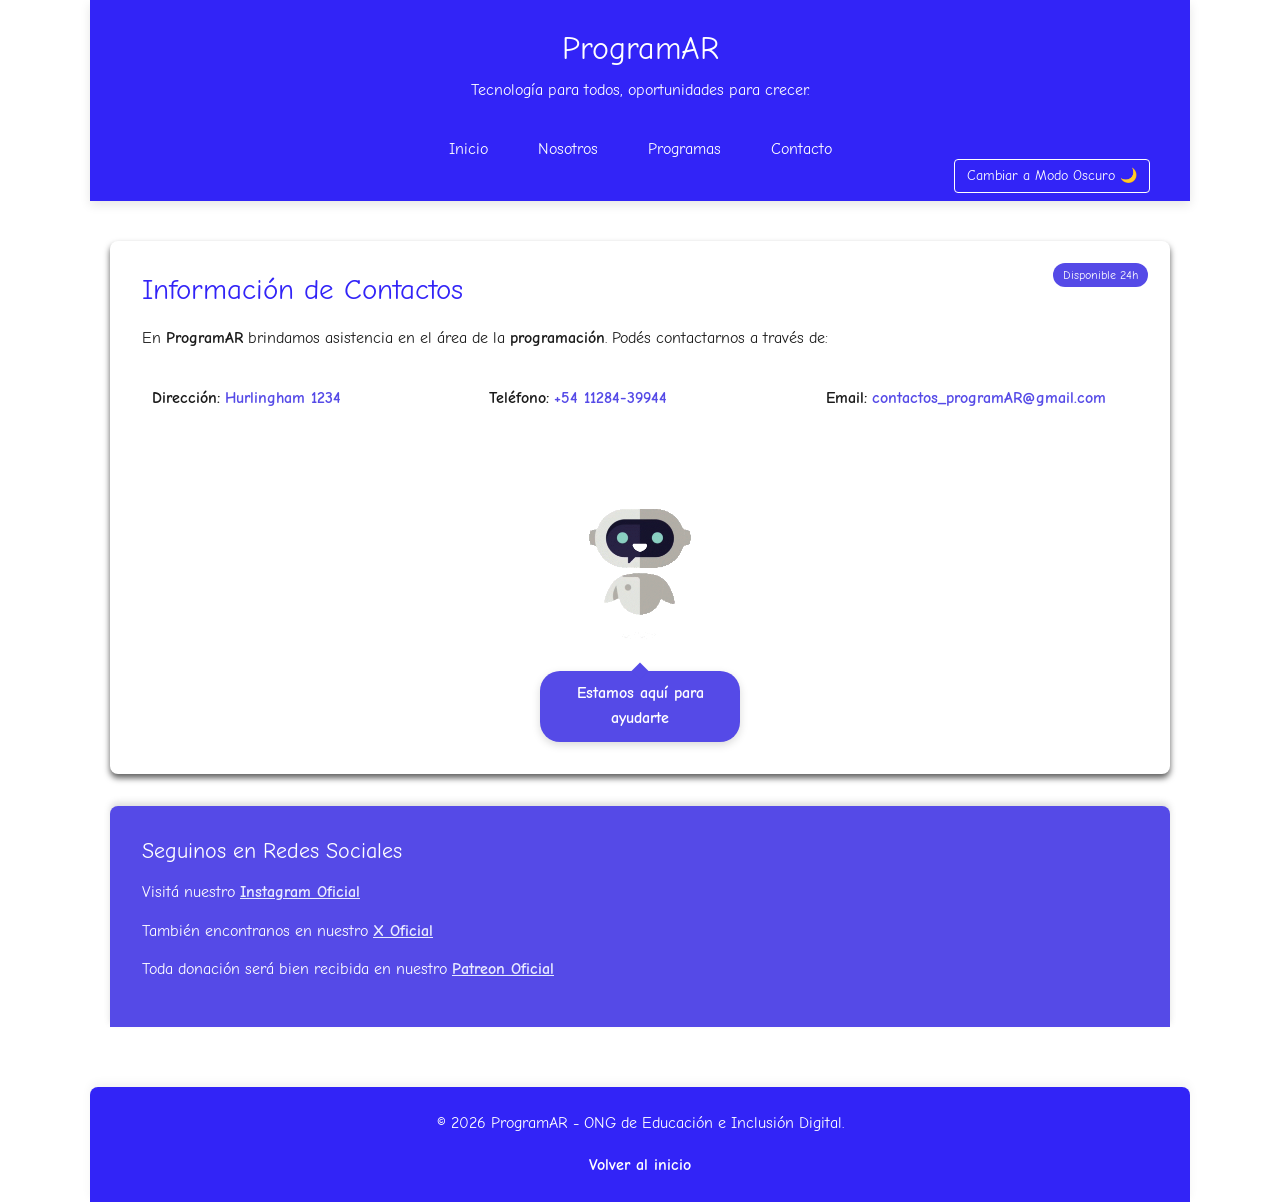
==== commit e70ded56: "feat: añadiendo un par de detalles al modo oscuro de contactos" ====
--- a/contactos.html
+++ b/contactos.html
@@ -76,7 +76,15 @@
             src="imagenes/robotito.gif"
             alt="Asistente virtual"
             width="250"
+            class="robot-claro"
           />
+          <img
+            src="imagenes/robotito_durmiendo.gif" 
+            alt="Asistente virtual durmiendo"
+            width="250"
+           class="robot-oscuro"
+          />
+  
           <div class="globo-chat">Estamos aquí para ayudarte</div>
         </div>
       </section>
--- a/css/estilos.css
+++ b/css/estilos.css
@@ -231,7 +231,6 @@
 
 #vias-contacto li {
   flex: 1 1 250px;
-  background: white;
   padding: 10px;
   border-radius: 8px;
 }
@@ -316,6 +315,23 @@
   margin-bottom: 2rem;
   box-shadow: 0 4px 6px rgb(94, 94, 94);
 }
+
+#programa-beca {
+  background-color: white;
+  padding: 2rem;
+  border-radius: 8px;
+  margin-bottom: 2rem;
+  box-shadow: 0 4px 6px rgb(94, 94, 94);
+}
+
+#tech-puentes {
+  background-color: white;
+  padding: 2rem;
+  border-radius: 8px;
+  margin-bottom: 2rem;
+  box-shadow: 0 4px 6px rgb(94, 94, 94);
+}
+
 
 /* ===================== */
 /* Posicionamiento */
@@ -578,3 +594,15 @@
 body.dark-mode main a {
   color: #64b5f6 !important;
 }
+
+.robot-oscuro {
+  display: none;
+}
+
+body.dark-mode .robot-claro {
+  display: none !important;
+}
+
+body.dark-mode .robot-oscuro {
+  display: block !important;
+}
